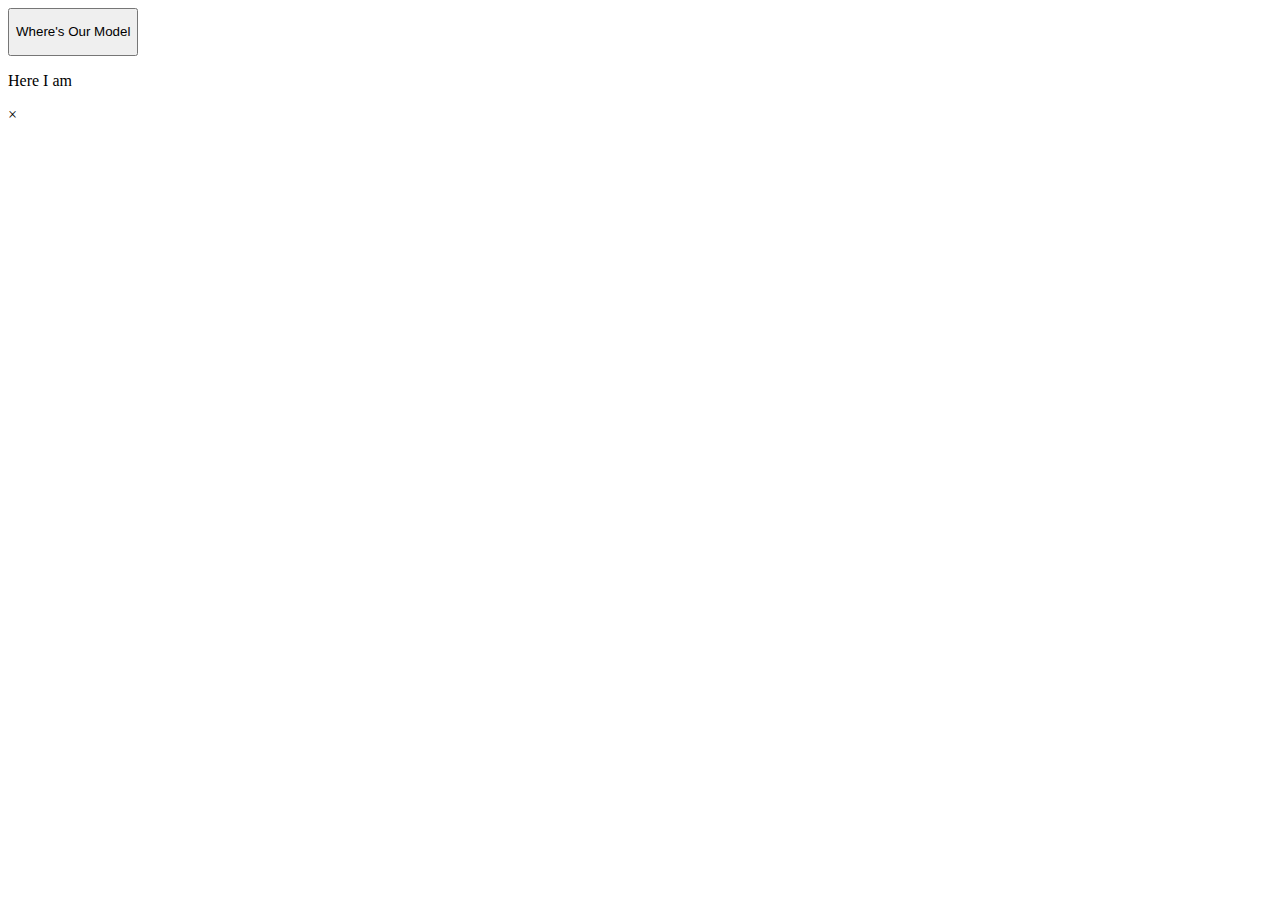
==== ModelProject/index.html @ ca66a396 "added new branch" ====
<!DOCTYPE html>
<html lang="en">
<head>
    <meta charset="UTF-8">
    <meta name="viewport" content="width=device-width, initial-scale=1.0">
    <title>Model Project</title>
    <link rel="stylesheet" href="https://cdnjs.cloudflare.com/ajax/libs/font-awesome/6.5.2/css/all.min.css" 
    integrity="sha512-SnH5WK+bZxgPHs44uWIX+LLJAJ9/2PkPKZ5QiAj6Ta86w+fsb2TkcmfRyVX3pBnMFcV7oQPJkl9QevSCWr3W6A==" 
    crossorigin="anonymous" referrerpolicy="no-referrer" />
</head>
<body>
    <button id="opn-button">
        <p>Where's Our Model</p>
    </button>
    <!-- Model and Background -->
    <div id="model-container">
        <div id="model">
            <p>Here I am</p>
            <div id="close-btn">&times;</div>
        </div>
    </div>
    <script src="project-2.js"></script>
</body>
</html>
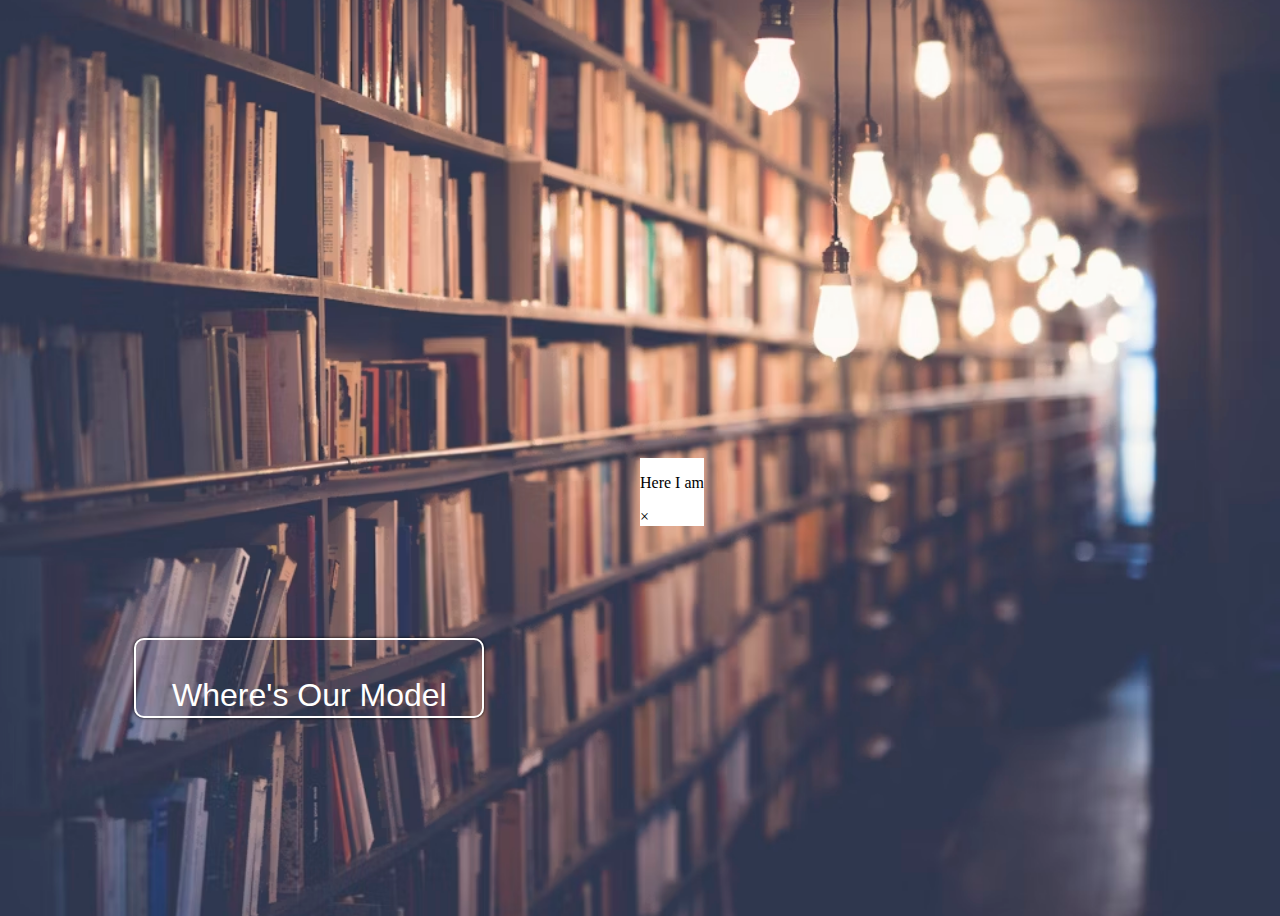
==== commit 96c5ca67: "Started some css for project 2" ====
--- a/ModelProject/index.html
+++ b/ModelProject/index.html
@@ -7,9 +7,10 @@
     <link rel="stylesheet" href="https://cdnjs.cloudflare.com/ajax/libs/font-awesome/6.5.2/css/all.min.css" 
     integrity="sha512-SnH5WK+bZxgPHs44uWIX+LLJAJ9/2PkPKZ5QiAj6Ta86w+fsb2TkcmfRyVX3pBnMFcV7oQPJkl9QevSCWr3W6A==" 
     crossorigin="anonymous" referrerpolicy="no-referrer" />
+    <link rel="stylesheet" href="style.css">
 </head>
 <body>
-    <button id="opn-button">
+    <button id="open-btn">
         <p>Where's Our Model</p>
     </button>
     <!-- Model and Background -->
--- a/ModelProject/style.css
+++ b/ModelProject/style.css
@@ -0,0 +1,32 @@
+body{
+    background: url("/DynamicQuotes_project/img-1.avif") no-repeat center center/ cover;
+    height: 100vh;
+    position: relative;
+}
+
+#open-btn {
+    position: absolute;
+    top: 70%;
+    left: 10%;
+    width: 350px;
+    height: 80px;
+    font-size: 2rem;
+    background: transparent;
+    color: white;
+    border: solid 2px white;
+    border-radius: 10px;
+    padding: 5px;
+    box-shadow: 0 0 3px black;
+    transition: .5s;
+}
+#open-btn:hover{
+    background-color: white;
+    color: #000;
+}
+#model {
+    background-color: #ffff;
+    position: absolute;
+    top: 50%;
+    left: 50%;
+    
+}